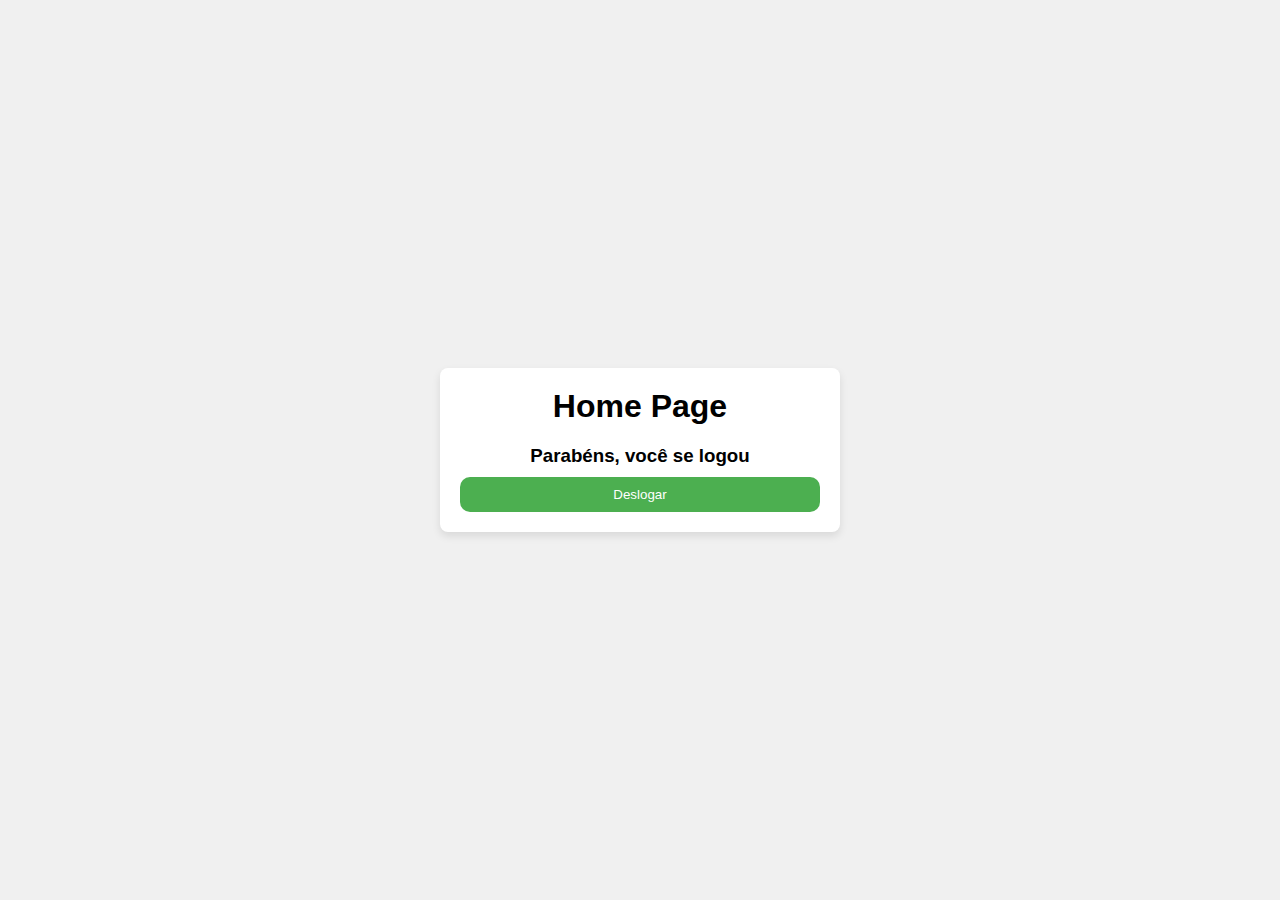
==== home.html @ 96e4c682 "Add files via upload" ====
<!DOCTYPE html>
<html lang="pt-br">
<head>
    <link rel="stylesheet" href="style.css">
    <meta charset="UTF-8">
    <meta name="viewport" content="width=device-width, initial-scale=1.0">
    <title>Home</title>
</head>
<body>
    <div class="global">
        <h1>Home Page</h1>
        <h3>Parabéns, você se logou</h3>
        <button onclick="logout()">Deslogar</button>
    </div>
    <script src="script.js"></script>
</body>
</html>
---- style.css ----
* {
    box-sizing: border-box;
    margin: 0;
    padding: 0;
}

body {
    font-family: Arial, sans-serif;
    background-color: #f0f0f0;
    display: flex;
    justify-content: center;
    align-items: center;
    height: 100vh;
}

.global {
    background-color: #fff;
    padding: 20px;
    border-radius: 8px;
    box-shadow: 0 4px 8px rgba(0, 0, 0, 0.1);
    width: 100%;
    max-width: 400px;
}

h1 {
    text-align: center;
    margin-bottom: 20px;
}

.container-login, .container-register {
    margin-bottom: 20px;
    border-style: double;
    border-radius: 15px;
}

h3 {
    margin-bottom: 10px;
    text-align: center;
}

input{
    width: calc(100% - 20px);
    text-align: center;
    padding: 10px;
    margin-bottom: 10px;
    border: 1px solid #ccc;
    border-radius: 4px;
}

button {    
    width: 100%;
    padding: 10px;
    background-color: #4CAF50;
    color: white;
    border: none;
    border-radius: 4px;
    cursor: pointer;
    border-radius: 10px;
}

button:hover {
    background-color: #5fa262;
}
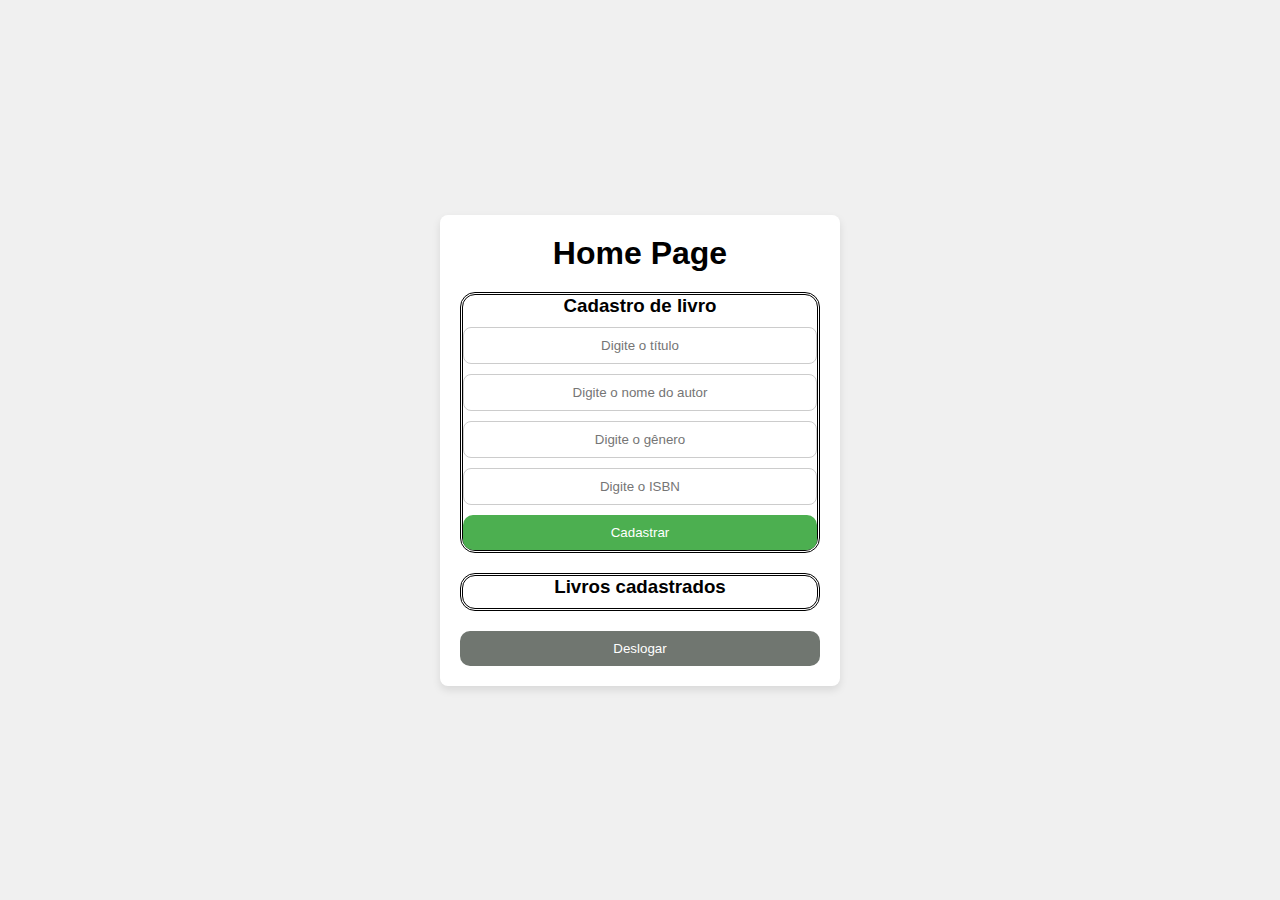
==== commit 9f757e03: "Add files via upload" ====
--- a/home.html
+++ b/home.html
@@ -9,8 +9,19 @@
 <body>
     <div class="global">
         <h1>Home Page</h1>
-        <h3>Parabéns, você se logou</h3>
-        <button onclick="logout()">Deslogar</button>
+        <div class="container-register-livro">
+            <h3>Cadastro de livro</h3>
+            <input type="text" id="titulo" placeholder="Digite o título"><br>
+            <input type="text" id="autor" placeholder="Digite o nome do autor"><br>
+            <input type="text" id="genero" placeholder="Digite o gênero"><br>
+            <input type="text" id="isbn" placeholder="Digite o ISBN"><br>
+            <button onclick="criaLivro()">Cadastrar</button>
+        </div>
+        <div class="container-exibe-livro" onclick="exibe()">
+            <h3>Livros cadastrados</h3>
+            <p id="lista"></p>
+        </div>
+        <button class="logout" onclick="logout()">Deslogar</button>
     </div>
     <script src="script.js"></script>
 </body>
--- a/style.css
+++ b/style.css
@@ -27,7 +27,8 @@
     margin-bottom: 20px;
 }
 
-.container-login, .container-register {
+.container-login, .container-register, .container-register-livro,
+.container-exibe-livro{
     margin-bottom: 20px;
     border-style: double;
     border-radius: 15px;
@@ -39,12 +40,12 @@
 }
 
 input{
-    width: calc(100% - 20px);
+    width: calc(100%);
     text-align: center;
     padding: 10px;
     margin-bottom: 10px;
     border: 1px solid #ccc;
-    border-radius: 4px;
+    border-radius: 8px;
 }
 
 button {    
@@ -59,5 +60,9 @@
 }
 
 button:hover {
-    background-color: #5fa262;
+    background-color: #4b6b4d;
 }
+
+.logout{
+    background-color: #707670;
+}
